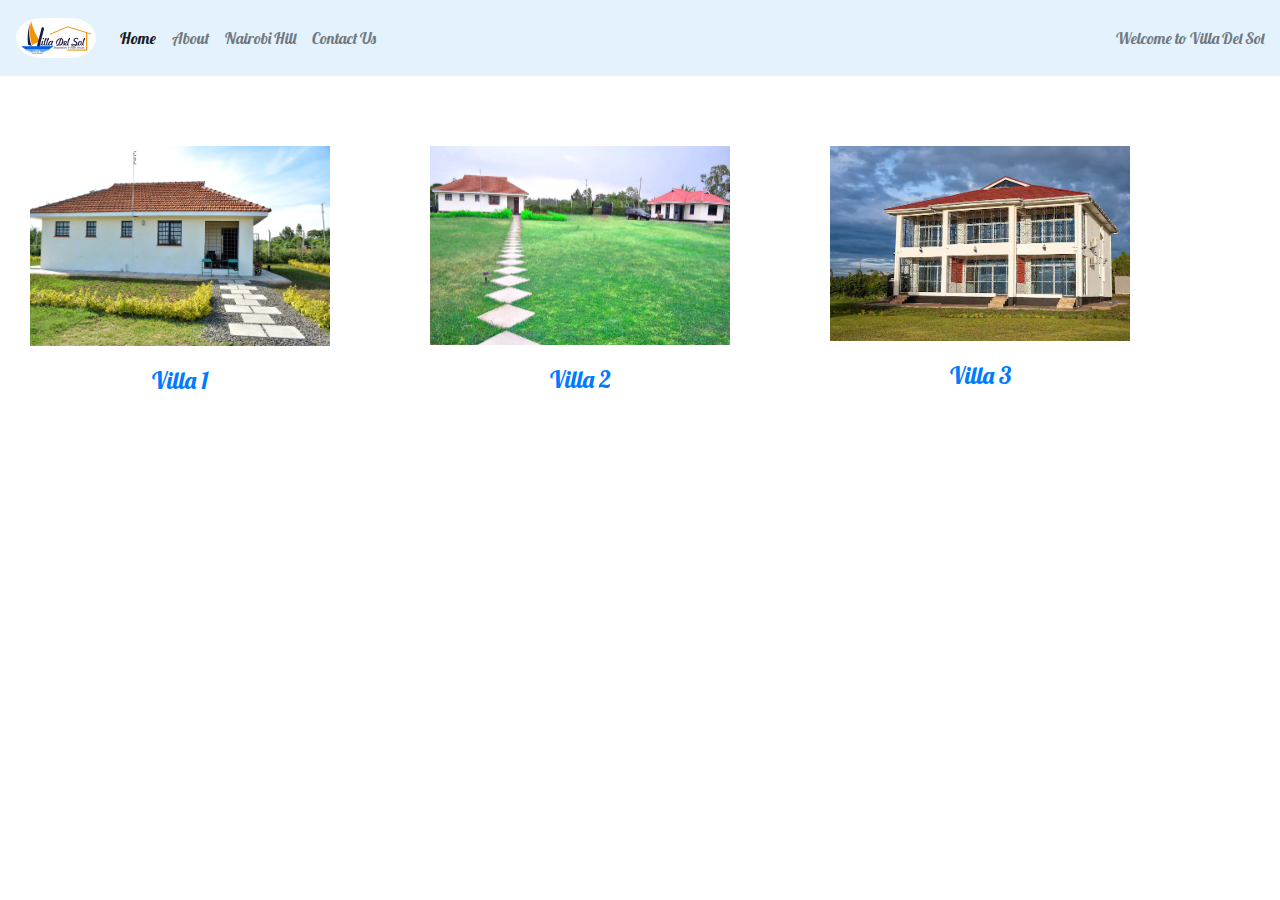
==== index.html @ 1a444ee6 "change layout of index to include three villas" ====
<!DOCTYPE html>
<html lang="en">
<head>
    <meta charset="UTF-8">
    <meta name="viewport" content="width=device-width, initial-scale=1.0">
    
    <link
      rel="stylesheet"
      href="https://stackpath.bootstrapcdn.com/bootstrap/4.5.2/css/bootstrap.min.css"
      integrity="sha384-JcKb8q3iqJ61gNV9KGb8thSsNjpSL0n8PARn9HuZOnIxN0hoP+VmmDGMN5t9UJ0Z"
      crossorigin="anonymous"
    />
    <link rel="stylesheet" href="index.css" />
    <link href="https://fonts.googleapis.com/css2?family=Lobster&display=swap" rel="stylesheet">
    <link
      rel="stylesheet"
      href="https://cdnjs.cloudflare.com/ajax/libs/font-awesome/5.14.0/css/all.min.css"
    />
    <title>Welcome to Villadelsol</title>
</head>
<body>
    <nav class="navbar navbar-expand-lg  navbar-light" style="background-color: #e3f2fd;">      <a class="navbar-brand" href="index.html"> <img class="logo" src="images/villadelsollogo.jpg" alt=""> </a>
        
        <button
          class="navbar-toggler"
          type="button"
          data-toggle="collapse"
          data-target="#navbarText"
          aria-controls="navbarText"
          aria-expanded="false"
          aria-label="Toggle navigation"
        >
          <span class="navbar-toggler-icon"></span>
        </button>
        <div class="collapse navbar-collapse" id="navbarText">
          <ul class="navbar-nav mr-auto">
            <li class="nav-item active">
              <a class="nav-link" href="index.html"
                >Home <span class="sr-only">(current)</span></a
              >
            </li>
            <li class="nav-item">
              <a class="nav-link" href="about.html">About</a>
            </li>
            <li class="nav-item">
              <a class="nav-link" href="nairobihill.html">Nairobi Hill</a>
            </li>
            
            <li class="nav-item">
              <a class="nav-link" href="contact.html">Contact Us</a>
            </li>
          </ul>
          <span class="navbar-text">
            Welcome to Villa Del Sol
          </span>
        </div>
        
      </nav>
    <div class="services">
        <div class="service">
            <a href="villa1.html">
          <div class="icon">
            <img src="images/villa1.png" alt="" style='width:400px;' />
        
          </div>
          <h2>Villa 1</h2>
        </a>
        </div>
        <div class="service">
            <a href="villa2.html">
            <div class="icon">
              <img src="images/villa1&2.png" alt="" style='width:300px' />
            </div>
            <h2>Villa 2</h2>
        </a>
          </div>
          <div class="service">
              <a href="villa3.html">
            <div class="icon">
              <img src="images/villa2storeylight.jpg" alt="" style='width:300px' />
            </div>
            <h2>Villa 3</h2>
        </a>
          </div>
    <div>
    

        <script
      src="https://code.jquery.com/jquery-3.5.1.slim.min.js"
      integrity="sha384-DfXdz2htPH0lsSSs5nCTpuj/zy4C+OGpamoFVy38MVBnE+IbbVYUew+OrCXaRkfj"
      crossorigin="anonymous"
    ></script>
    <script
      src="https://cdn.jsdelivr.net/npm/popper.js@1.16.1/dist/umd/popper.min.js"
      integrity="sha384-9/reFTGAW83EW2RDu2S0VKaIzap3H66lZH81PoYlFhbGU+6BZp6G7niu735Sk7lN"
      crossorigin="anonymous"
    ></script>
    <script
      src="https://stackpath.bootstrapcdn.com/bootstrap/4.5.2/js/bootstrap.min.js"
      integrity="sha384-B4gt1jrGC7Jh4AgTPSdUtOBvfO8shuf57BaghqFfPlYxofvL8/KUEfYiJOMMV+rV"
      crossorigin="anonymous"
    ></script>
</body>
</html>
---- index.css ----
*{
    font-family: 'Lobster', cursive;
  
  }
  .services {
      margin-top: 40px;
      display: flex;
      grid-template-columns: repeat(3, 1fr);
      gap: 40px;
      text-align: center;
    }
    
    .services .service {
      padding: 30px;
      
    }
    
    .services .service:hover {
      box-shadow: 0 10px 30px rgba(0, 0, 0, 0.1);
    }
    
    .services .service h2 {
      font-size: 24px;
      font-weight: 500;
      margin-top: 20px;
      color: var(--secondary-color);
    }
    
    .services .service .icon img {
      max-width: 300px;
    }
    nav{
        font-family: 'Lobster', cursive;
      }
      .sm{
        display:flex;
        justify-content: center;
        margin: 20px 0;
      }
      
      
      
      @media screen and(max-width: 600px){
        .carousel-inner{
          width: 100%;
          height: auto;
          object-fit: cover;
          background-size: 100%;
          padding: 0;
          flex: 100%;
          max-width: 100%;
        }
      }
      .logo{
        width: 80px;
        padding: inherit;
        border-radius: 25px;
      }
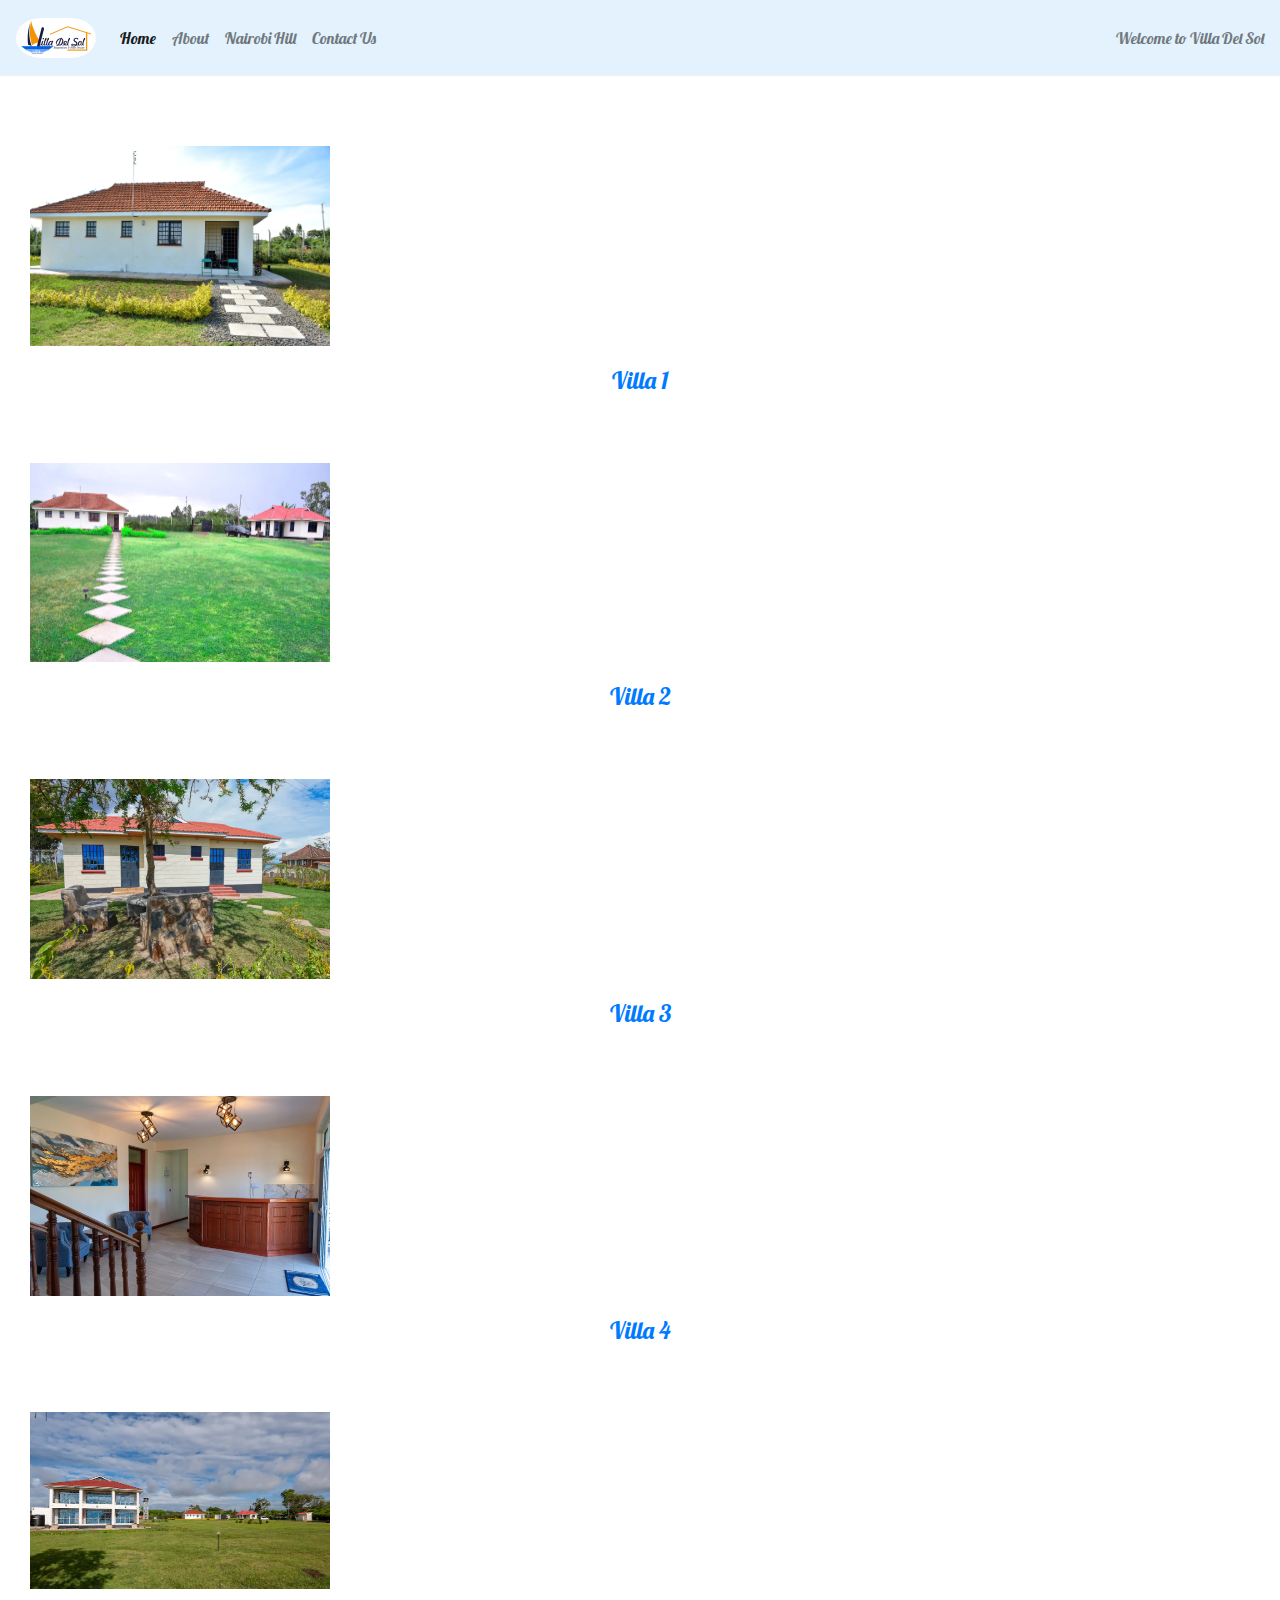
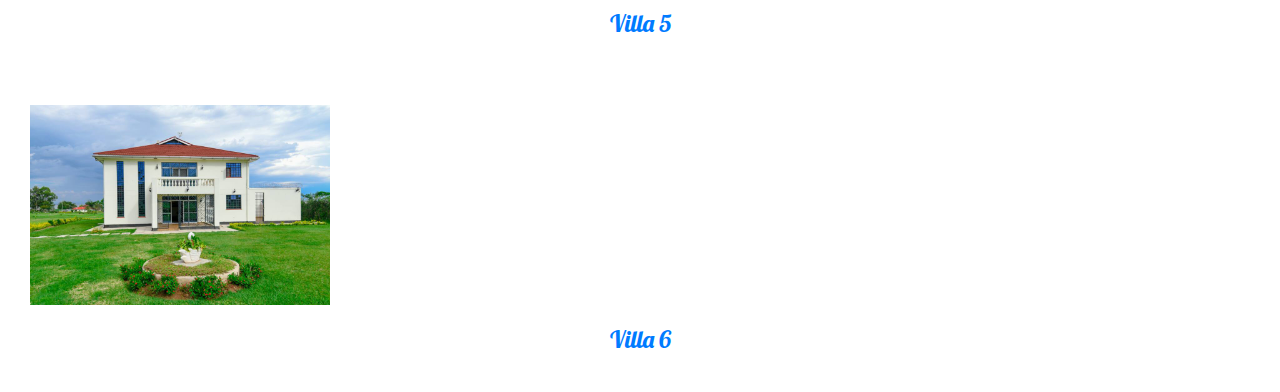
==== commit 81528403: "update villas to six" ====
--- a/index.html
+++ b/index.html
@@ -75,12 +75,36 @@
         </a>
           </div>
           <div class="service">
-              <a href="villa3.html">
+            <a href="villa3.html">
             <div class="icon">
-              <img src="images/villa2storeylight.jpg" alt="" style='width:300px' />
+              <img src="images/villa3.webp" alt="" style='width:300px' />
             </div>
             <h2>Villa 3</h2>
-        </a>
+          </a>
+          </div>
+          <div class="service">
+            <a href="villa4.html">
+            <div class="icon">
+              <img src="images/villa4foyer.webp" alt="" style='width:300px' />
+            </div>
+            <h2>Villa 4</h2>
+          </a>
+          </div>
+          <div class="service">
+            <a href="villa5.html">
+            <div class="icon">
+              <img src="images/villa5side.webp" alt="" style='width:300px' />
+            </div>
+            <h2>Villa 5</h2>
+          </a>
+          </div>
+          <div class="service">
+            <a href="villa6.html">
+            <div class="icon">
+              <img src="images/villa6front.jpeg" alt="" style='width:300px' />
+            </div>
+            <h2>Villa 6</h2>
+          </a>
           </div>
     <div>
     
--- a/index.css
+++ b/index.css
@@ -4,10 +4,10 @@
   }
   .services {
       margin-top: 40px;
-      display: flex;
+      display: flexbox;
       grid-template-columns: repeat(3, 1fr);
       gap: 40px;
-      text-align: center;
+      
     }
     
     .services .service {
@@ -24,6 +24,11 @@
       font-weight: 500;
       margin-top: 20px;
       color: var(--secondary-color);
+      text-align: left;
+      align-items: left;
+      justify-content: center;
+      display: flex;
+      flex-wrap: wrap;
     }
     
     .services .service .icon img {
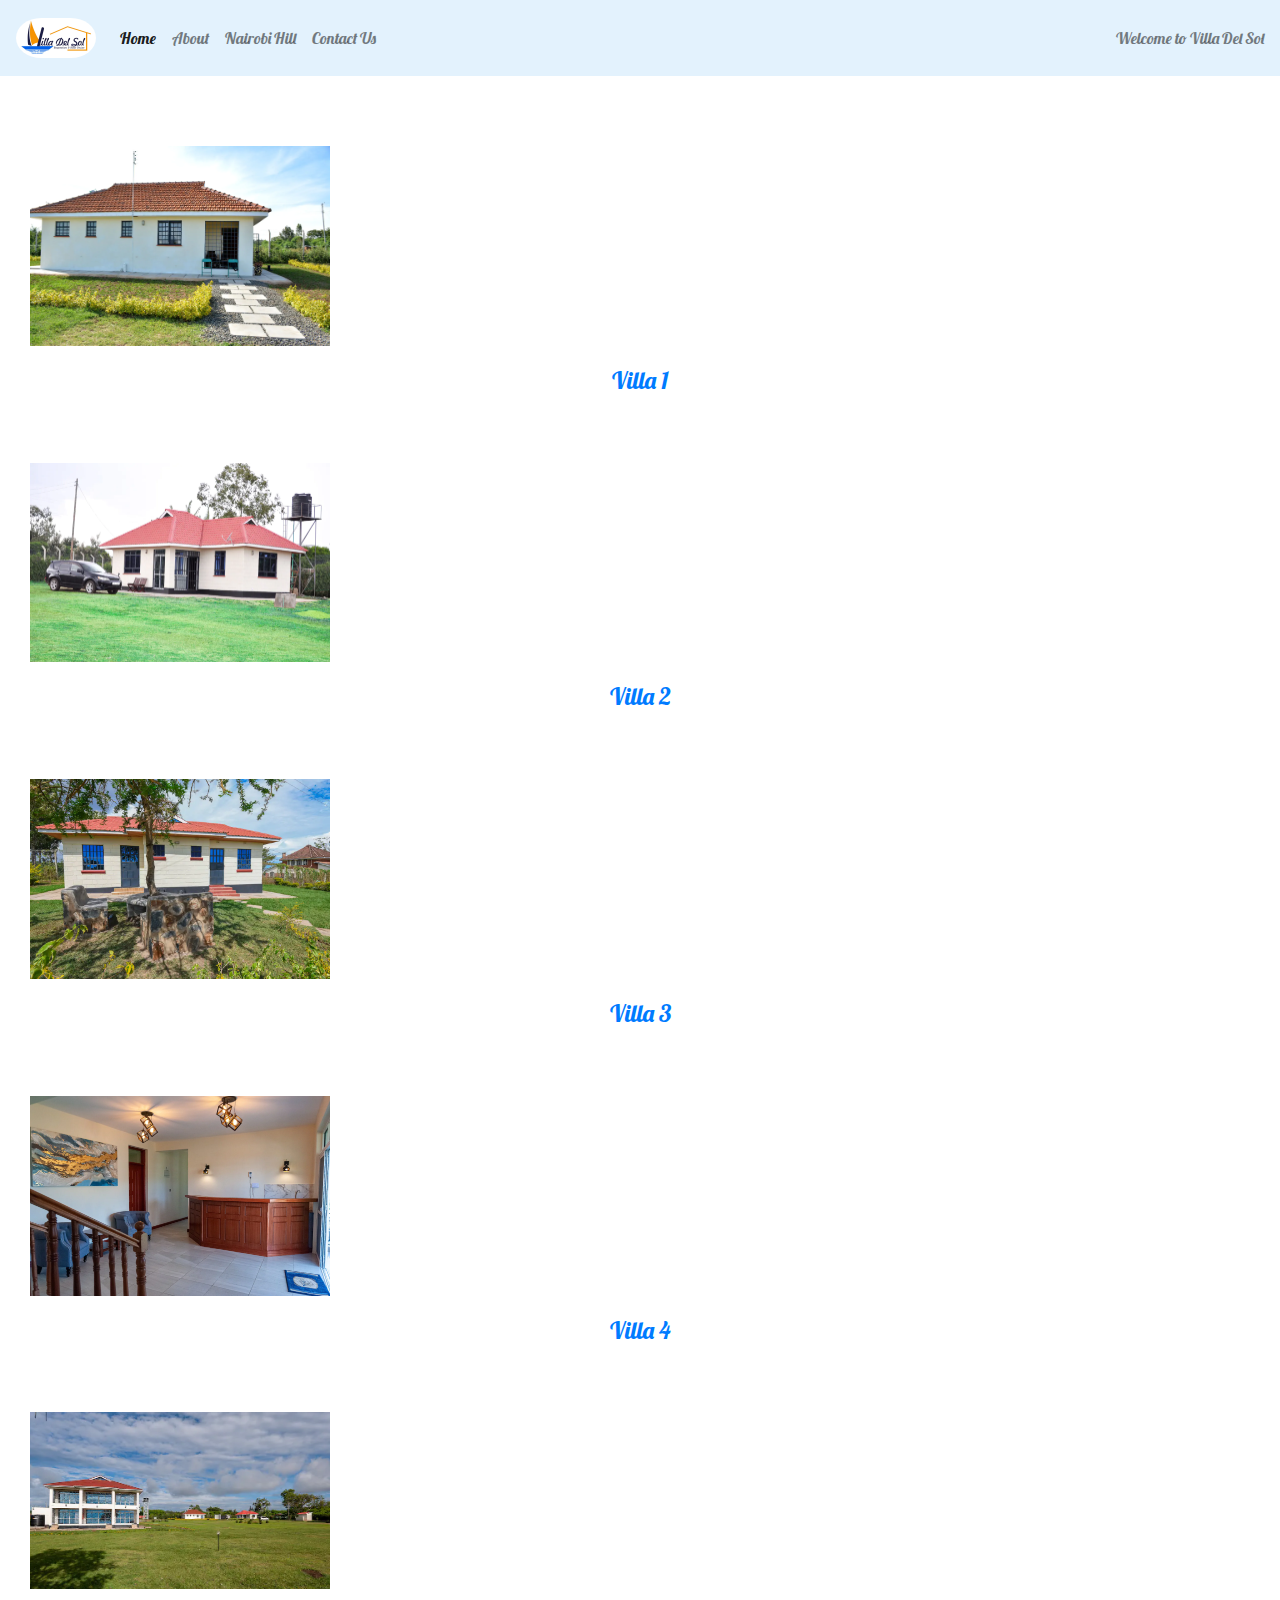
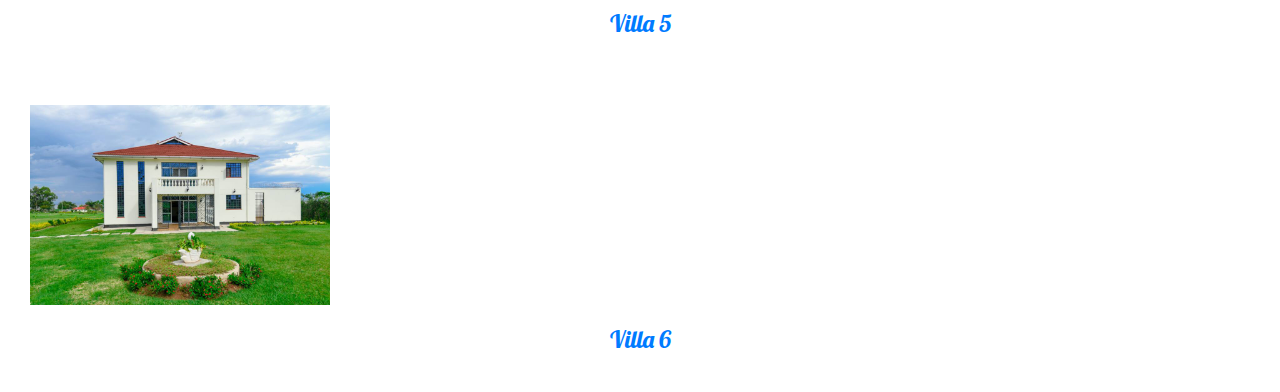
==== commit 96a2c921: "add writeup and update villa2 images" ====
--- a/index.html
+++ b/index.html
@@ -69,7 +69,7 @@
         <div class="service">
             <a href="villa2.html">
             <div class="icon">
-              <img src="images/villa1&2.png" alt="" style='width:300px' />
+              <img src="images/villa2front.webp" alt="" style='width:300px' />
             </div>
             <h2>Villa 2</h2>
         </a>
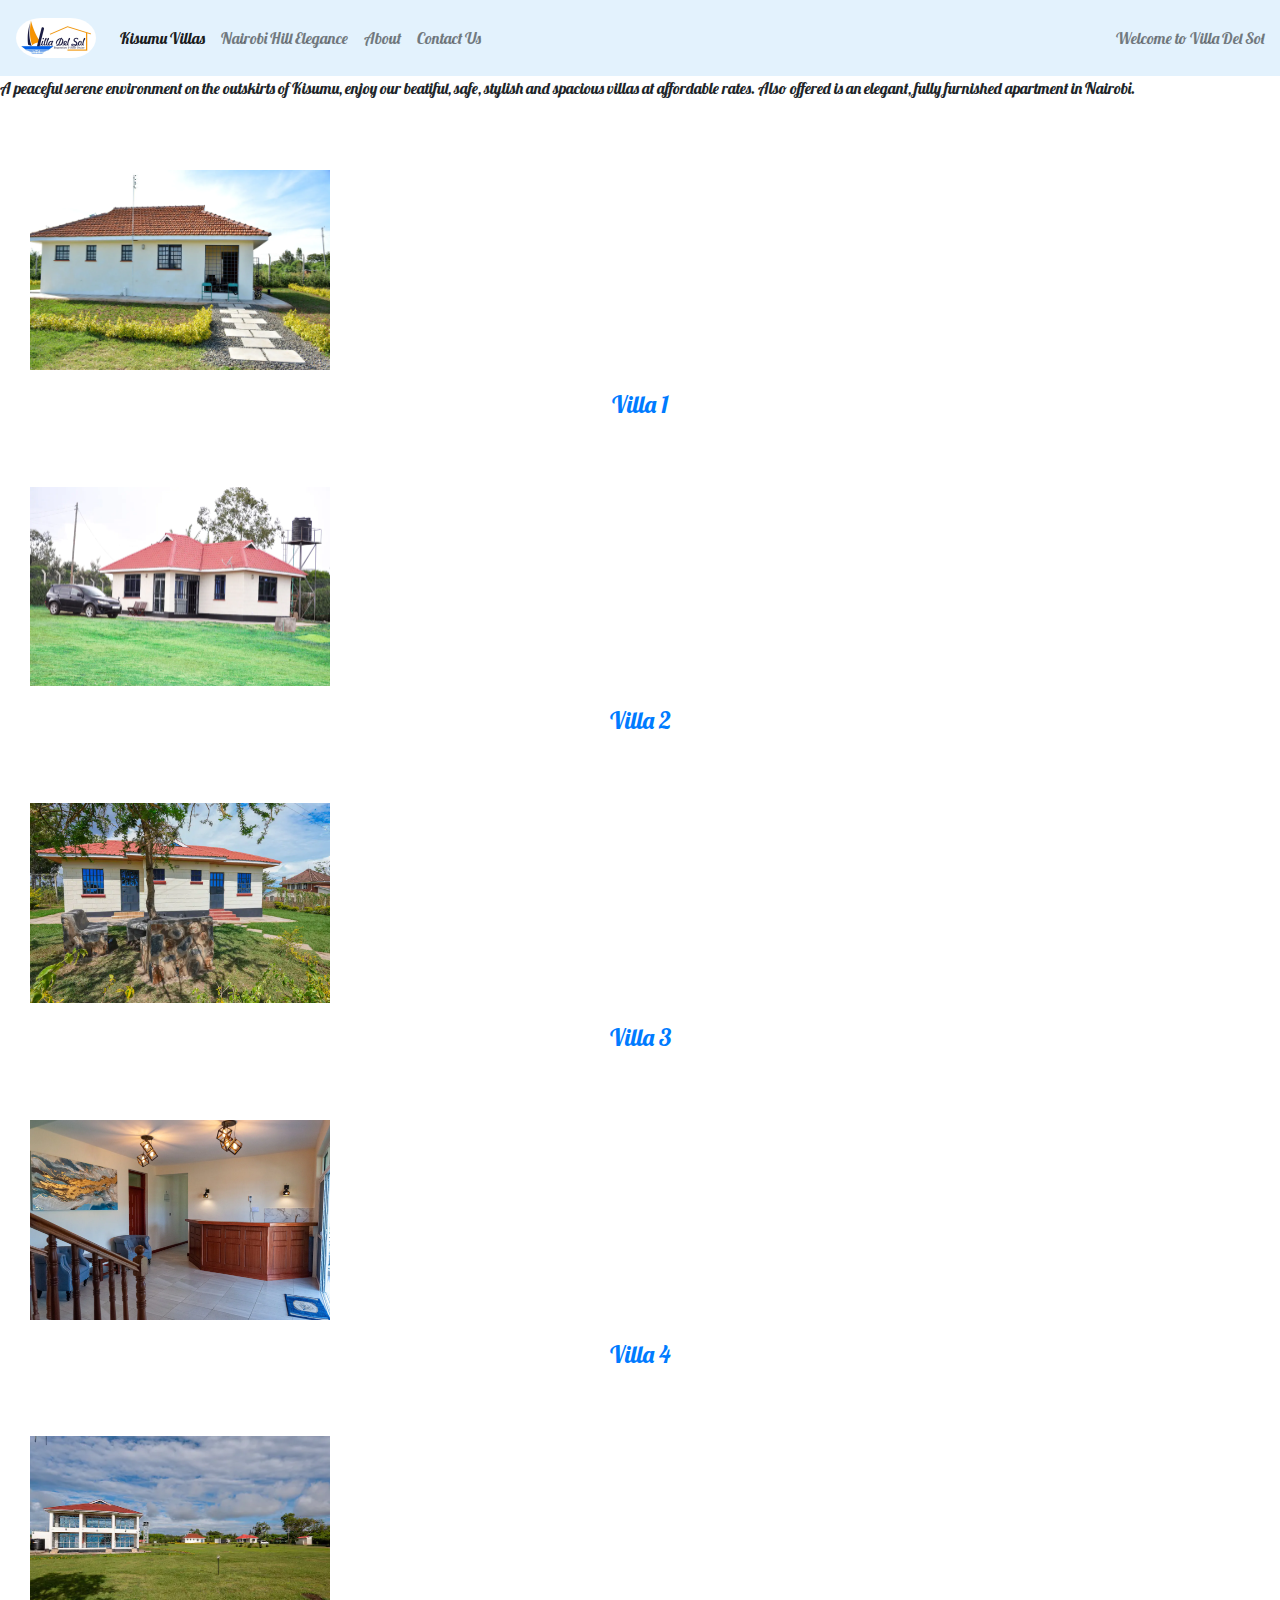
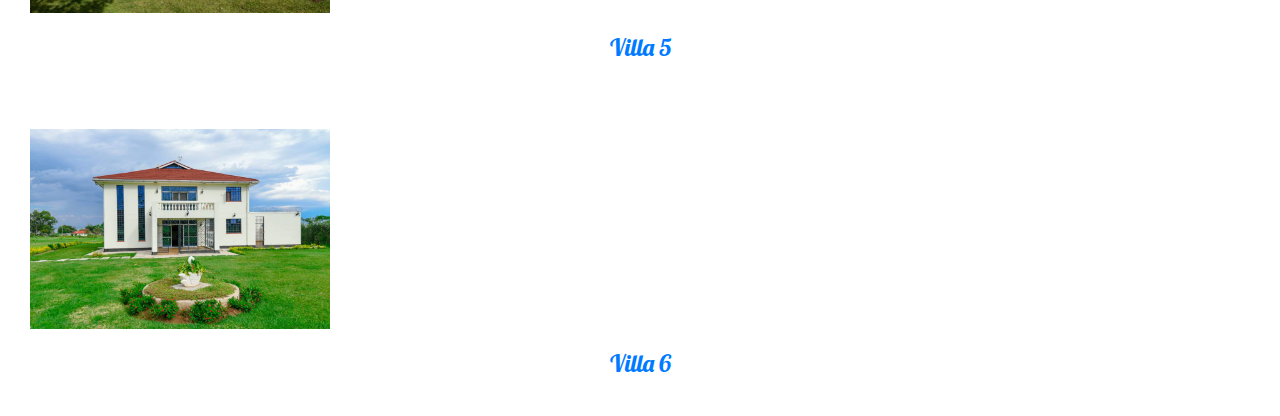
==== commit 149bbe3c: "add description to kisumu villas, change contact and navbar" ====
--- a/index.html
+++ b/index.html
@@ -9,6 +9,11 @@
       href="https://stackpath.bootstrapcdn.com/bootstrap/4.5.2/css/bootstrap.min.css"
       integrity="sha384-JcKb8q3iqJ61gNV9KGb8thSsNjpSL0n8PARn9HuZOnIxN0hoP+VmmDGMN5t9UJ0Z"
       crossorigin="anonymous"
+    />
+    <link
+      rel="shortcut icon"
+      href="images/villadelsollogo.jpg"
+      type="image/x-icon"
     />
     <link rel="stylesheet" href="index.css" />
     <link href="https://fonts.googleapis.com/css2?family=Lobster&display=swap" rel="stylesheet">
@@ -36,14 +41,15 @@
           <ul class="navbar-nav mr-auto">
             <li class="nav-item active">
               <a class="nav-link" href="index.html"
-                >Home <span class="sr-only">(current)</span></a
+                >Kisumu Villas <span class="sr-only">(current)</span></a
               >
+            </li>
+            
+            <li class="nav-item">
+              <a class="nav-link" href="nairobihill.html">Nairobi Hill Elegance</a>
             </li>
             <li class="nav-item">
               <a class="nav-link" href="about.html">About</a>
-            </li>
-            <li class="nav-item">
-              <a class="nav-link" href="nairobihill.html">Nairobi Hill</a>
             </li>
             
             <li class="nav-item">
@@ -56,6 +62,9 @@
         </div>
         
       </nav>
+      <div class="intro" style="align-items: center;">
+        A peaceful serene environment on the outskirts of Kisumu, enjoy our beatiful, safe, stylish and spacious villas at affordable rates. Also offered is an elegant, fully furnished apartment in Nairobi.
+      </div>
     <div class="services">
         <div class="service">
             <a href="villa1.html">
--- a/index.css
+++ b/index.css
@@ -33,6 +33,7 @@
     
     .services .service .icon img {
       max-width: 300px;
+     ;
     }
     nav{
         font-family: 'Lobster', cursive;
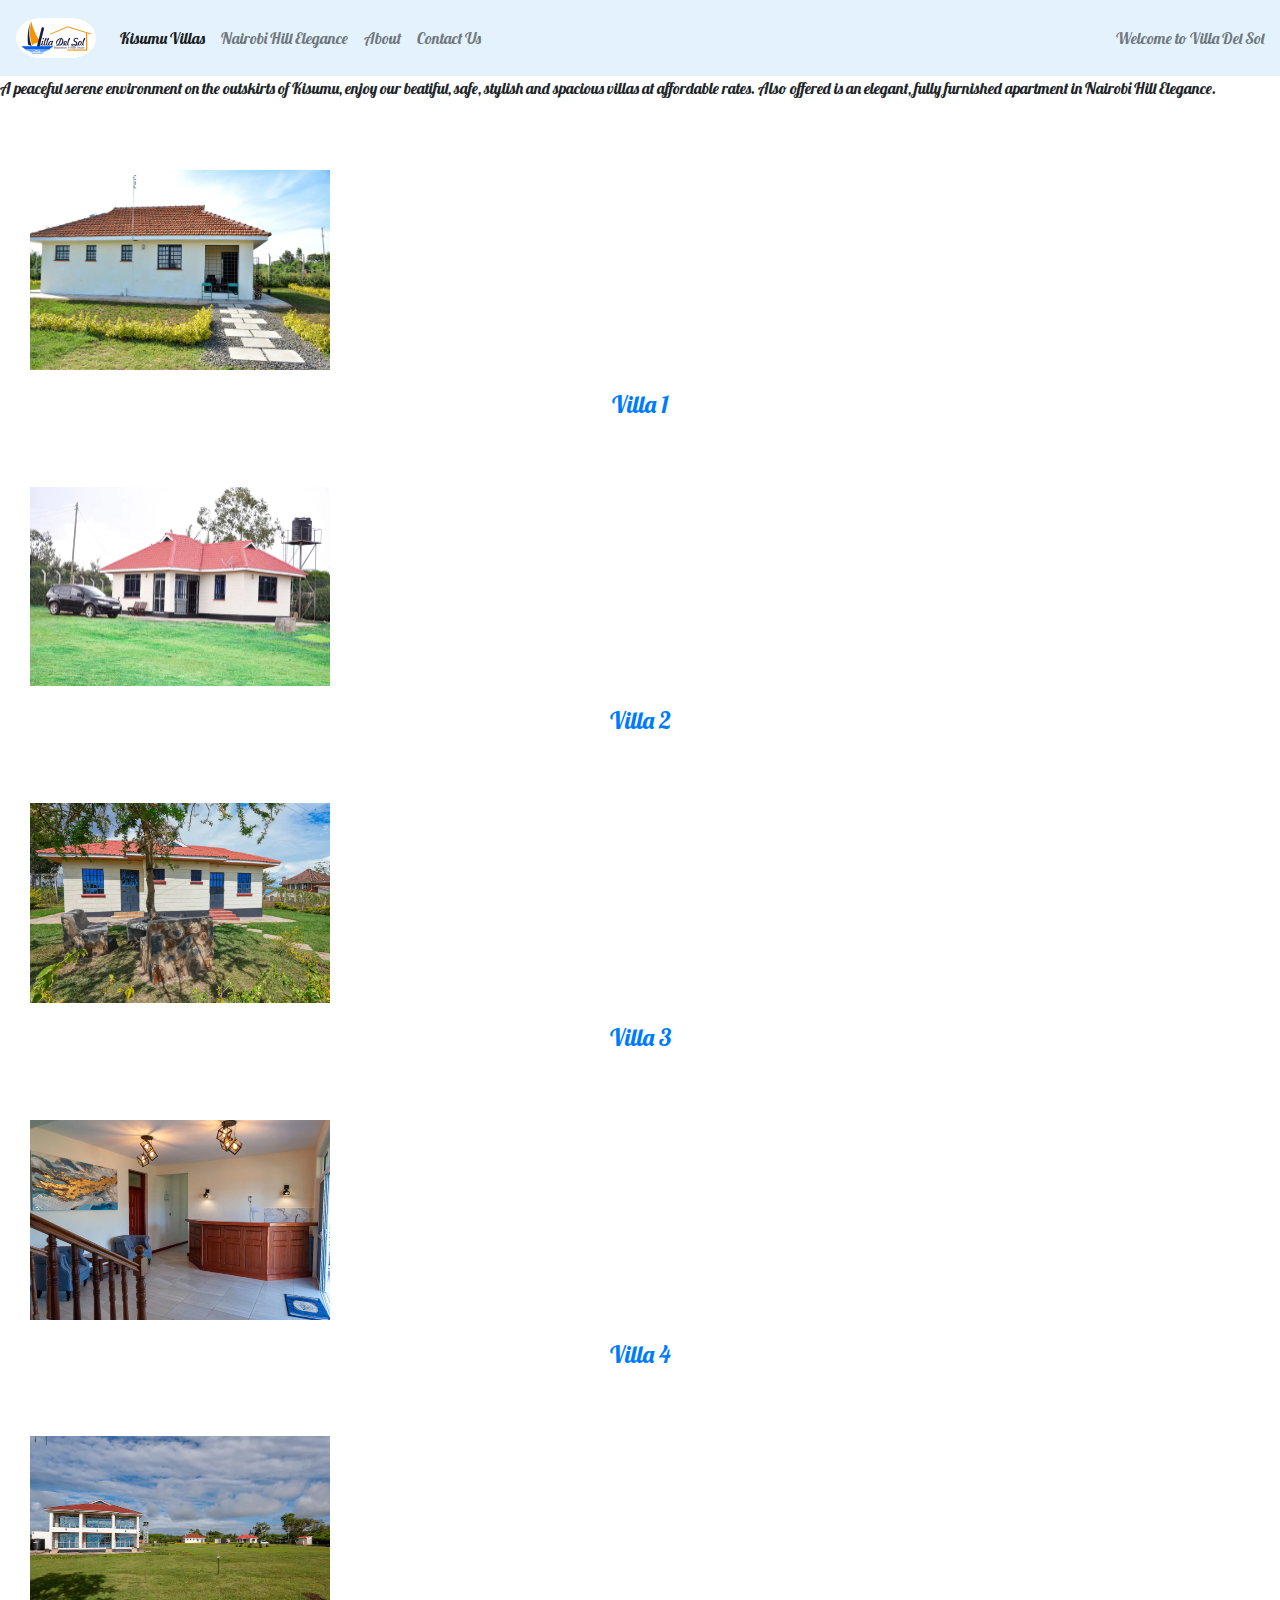
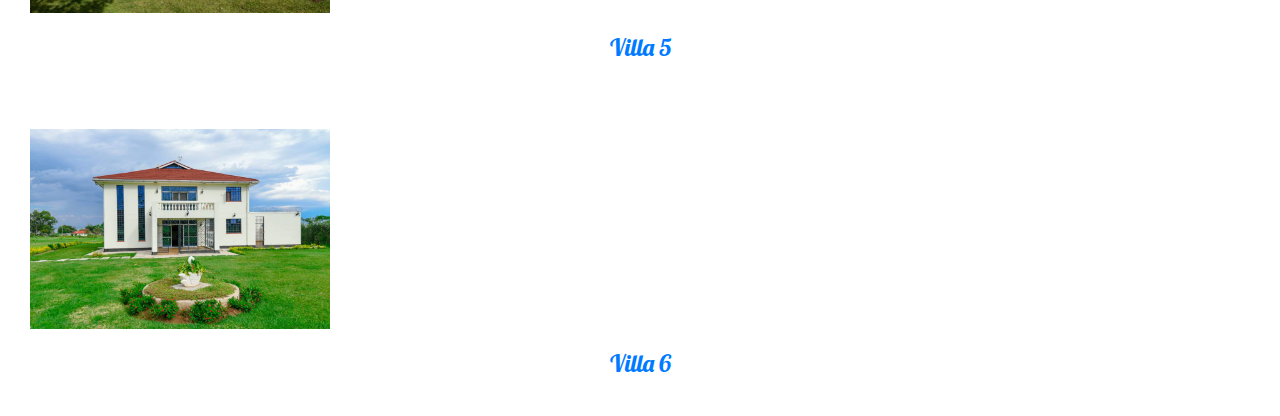
==== commit 10838c52: "update description" ====
--- a/index.html
+++ b/index.html
@@ -63,7 +63,7 @@
         
       </nav>
       <div class="intro" style="align-items: center;">
-        A peaceful serene environment on the outskirts of Kisumu, enjoy our beatiful, safe, stylish and spacious villas at affordable rates. Also offered is an elegant, fully furnished apartment in Nairobi.
+        A peaceful serene environment on the outskirts of Kisumu, enjoy our beatiful, safe, stylish and spacious villas at affordable rates. Also offered is an elegant, fully furnished apartment in Nairobi Hill Elegance.
       </div>
     <div class="services">
         <div class="service">
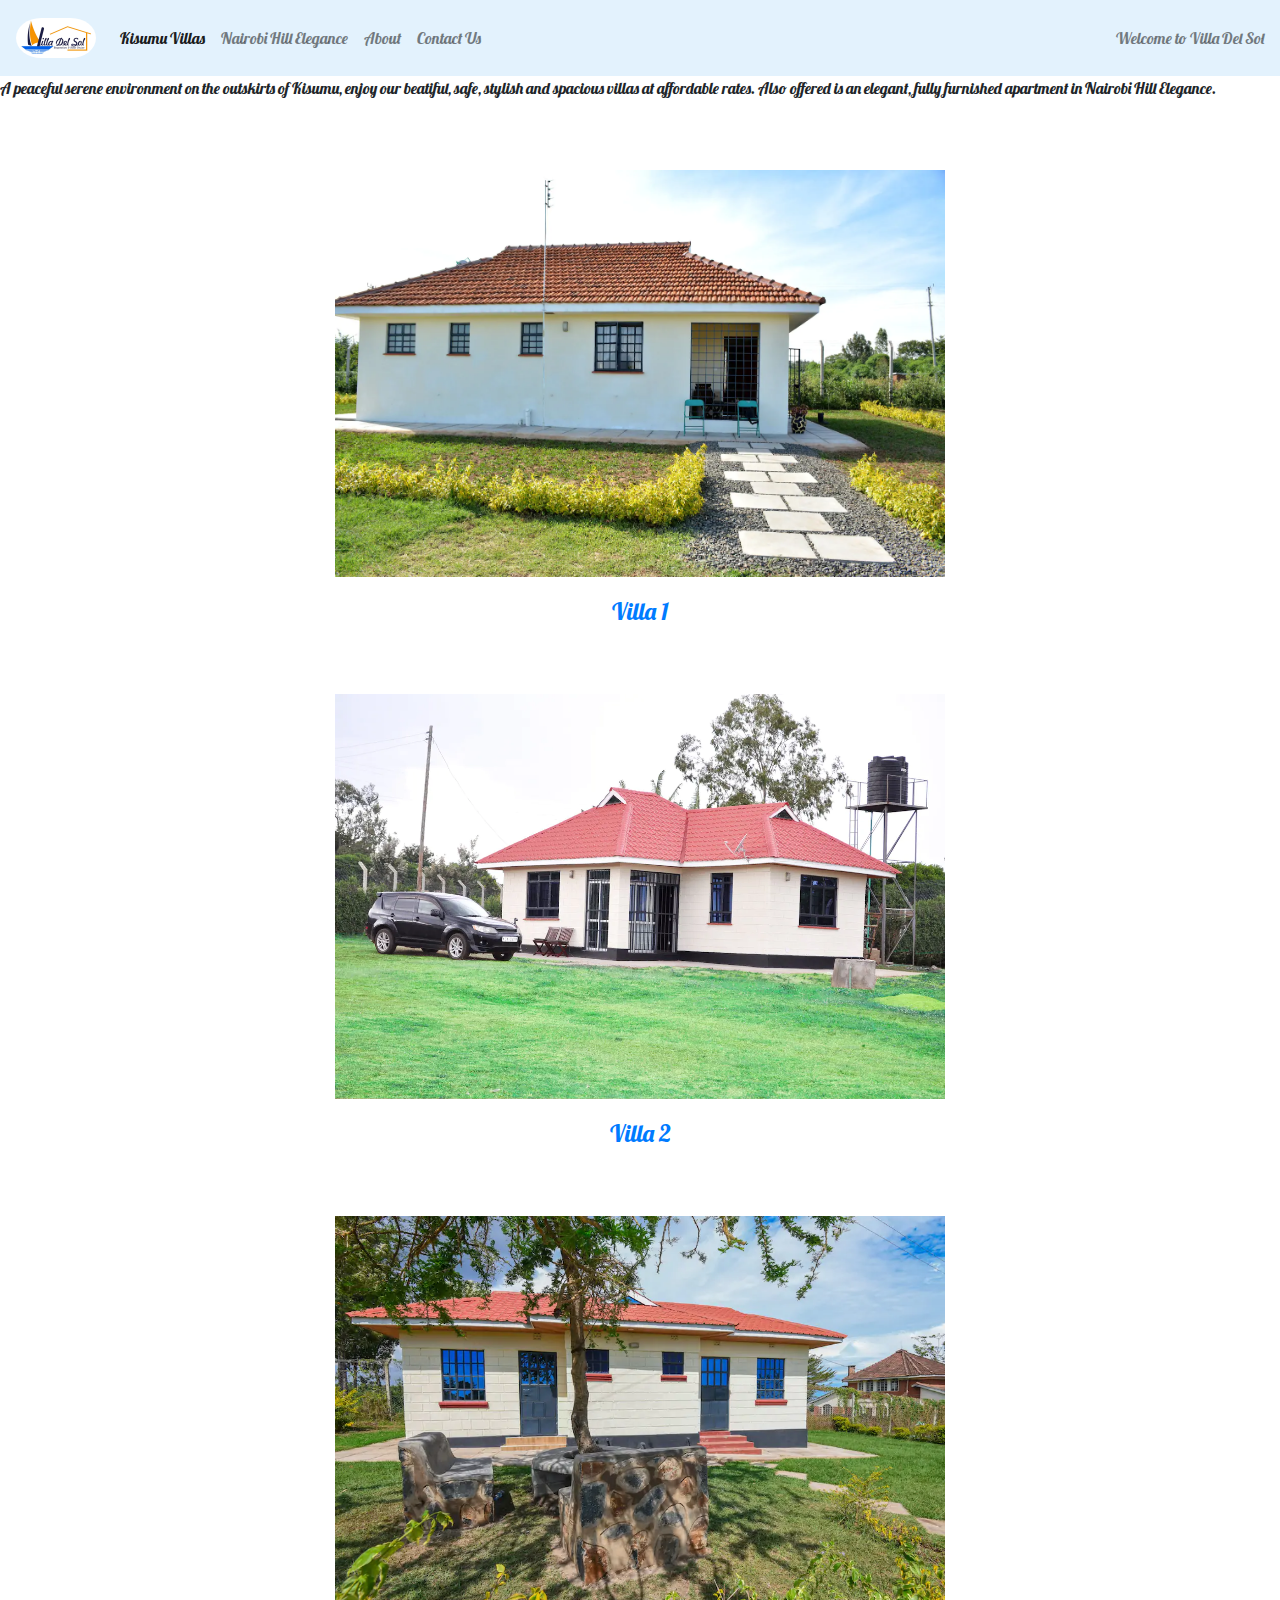
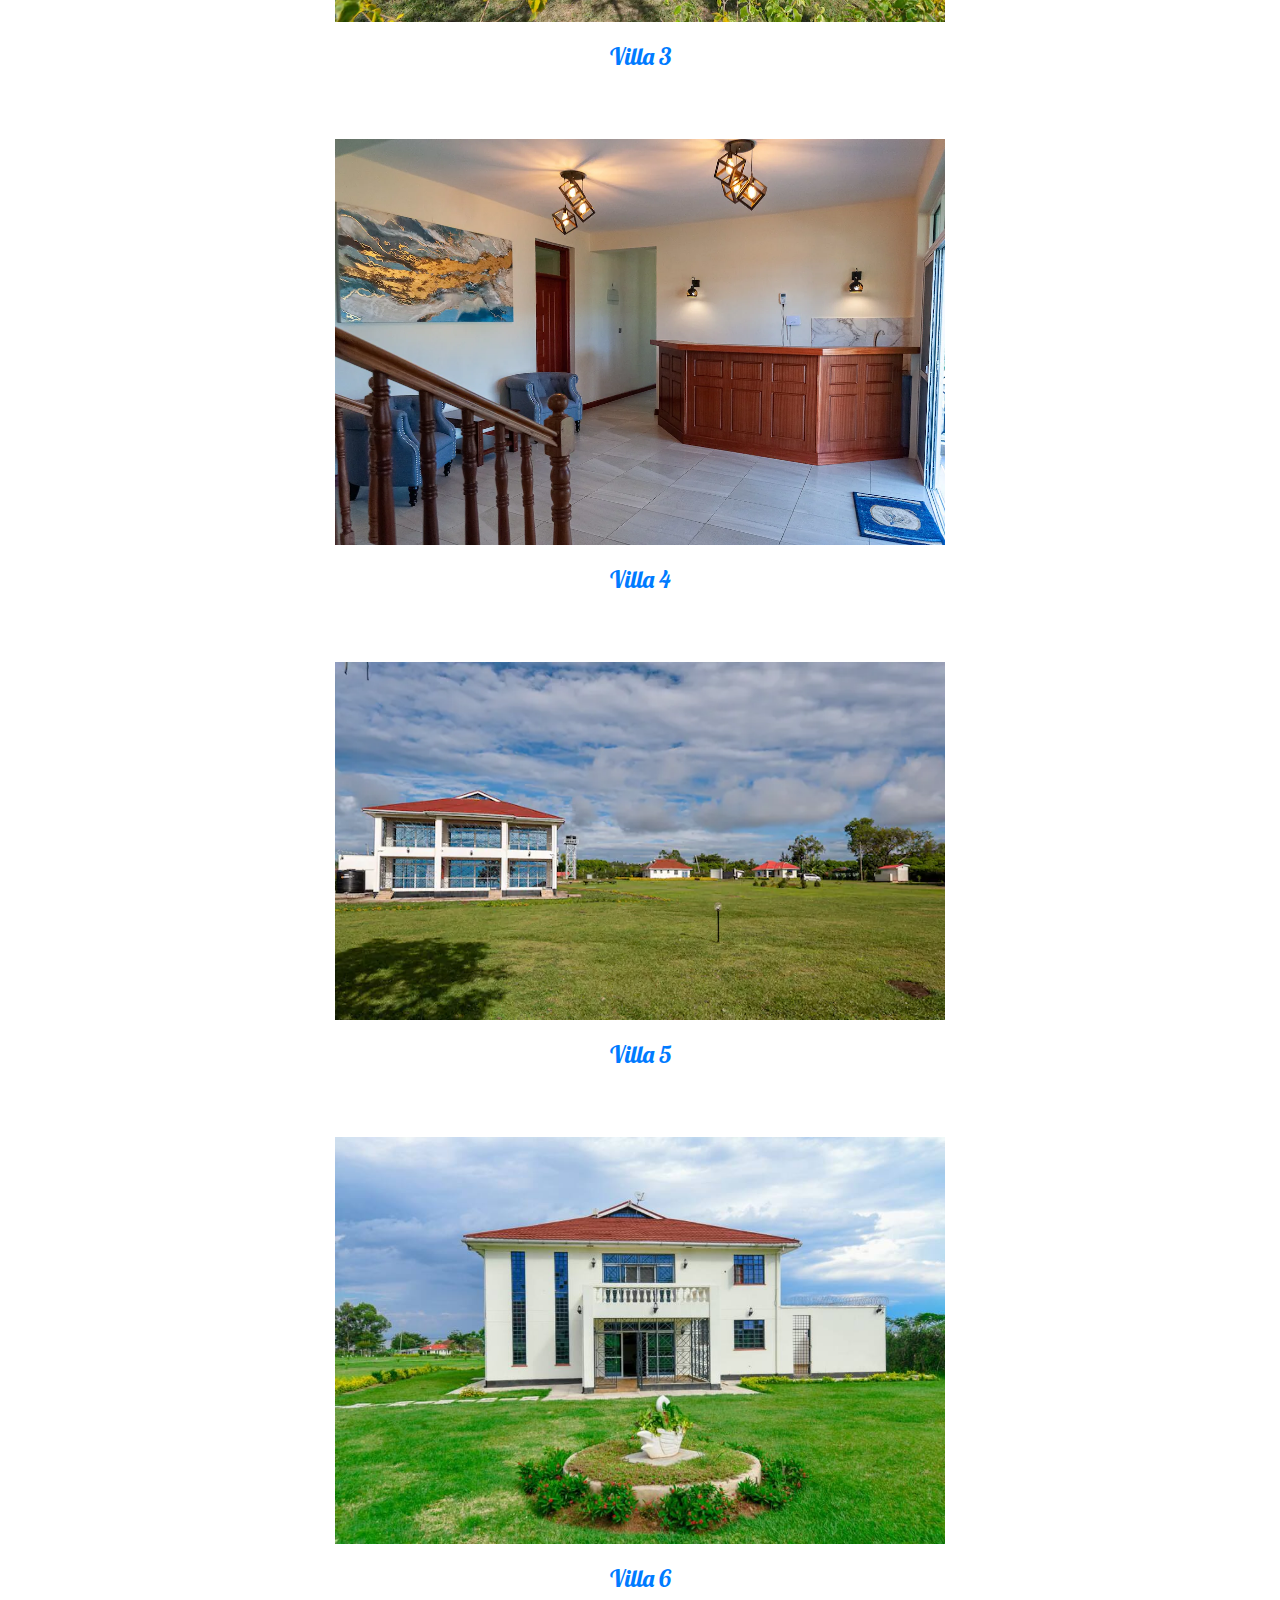
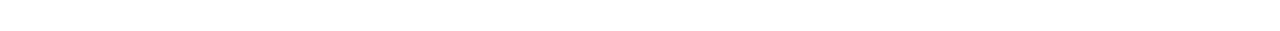
==== commit 8e87254e: "centred images in index.html inline" ====
--- a/index.html
+++ b/index.html
@@ -3,6 +3,8 @@
 <head>
     <meta charset="UTF-8">
     <meta name="viewport" content="width=device-width, initial-scale=1.0">
+    <meta name="description" content="Beautiful serene and affordable accomodation in Kisumu.">
+
     
     <link
       rel="stylesheet"
@@ -69,7 +71,7 @@
         <div class="service">
             <a href="villa1.html">
           <div class="icon">
-            <img src="images/villa1.png" alt="" style='width:400px;' />
+            <img class="thumbnail" src="images/villa1.png" alt="" style=' display:block; margin-left: auto; margin-right:auto; width: 50%;' />
         
           </div>
           <h2>Villa 1</h2>
@@ -78,7 +80,7 @@
         <div class="service">
             <a href="villa2.html">
             <div class="icon">
-              <img src="images/villa2front.webp" alt="" style='width:300px' />
+              <img src="images/villa2front.webp" alt="" style=' display:block; margin-left: auto; margin-right:auto; width: 50%;' />
             </div>
             <h2>Villa 2</h2>
         </a>
@@ -86,7 +88,7 @@
           <div class="service">
             <a href="villa3.html">
             <div class="icon">
-              <img src="images/villa3.webp" alt="" style='width:300px' />
+              <img src="images/villa3.webp" alt=""style=' display:block; margin-left: auto; margin-right:auto; width: 50%;'/>
             </div>
             <h2>Villa 3</h2>
           </a>
@@ -94,7 +96,7 @@
           <div class="service">
             <a href="villa4.html">
             <div class="icon">
-              <img src="images/villa4foyer.webp" alt="" style='width:300px' />
+              <img src="images/villa4foyer.webp" alt="" style=' display:block; margin-left: auto; margin-right:auto; width: 50%;' />
             </div>
             <h2>Villa 4</h2>
           </a>
@@ -102,7 +104,7 @@
           <div class="service">
             <a href="villa5.html">
             <div class="icon">
-              <img src="images/villa5side.webp" alt="" style='width:300px' />
+              <img src="images/villa5side.webp" alt="" style=' display:block; margin-left: auto; margin-right:auto; width: 50%;' />
             </div>
             <h2>Villa 5</h2>
           </a>
@@ -110,7 +112,7 @@
           <div class="service">
             <a href="villa6.html">
             <div class="icon">
-              <img src="images/villa6front.jpeg" alt="" style='width:300px' />
+              <img src="images/villa6front.jpeg" alt="" style=' display:block; margin-left: auto; margin-right:auto; width: 50%;' />
             </div>
             <h2>Villa 6</h2>
           </a>
--- a/index.css
+++ b/index.css
@@ -31,9 +31,16 @@
       flex-wrap: wrap;
     }
     
-    .services .service .icon img {
+    .services >.service> .icon >img {
       max-width: 300px;
-     ;
+      text-align: center;
+      background-color:blue;
+      
+
+      
+    }
+    .thumbnail{
+      text-align: center
     }
     nav{
         font-family: 'Lobster', cursive;
